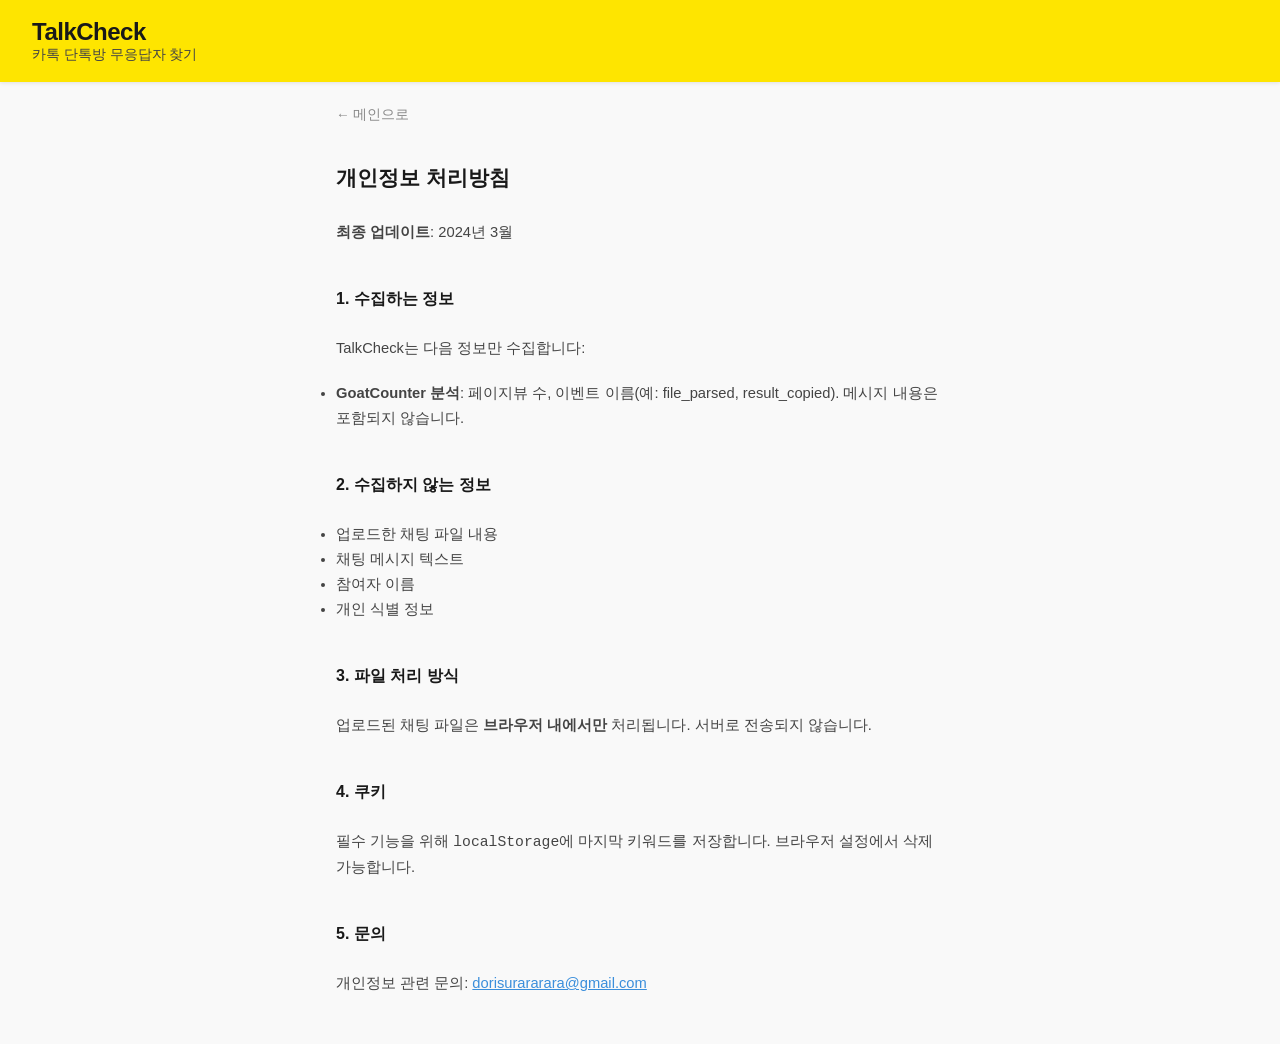
==== docs/privacy.html @ 281e4b71 "fix(docs): DOC-LINK-003 — docs/privacy.html + how-to-export.html 생성 footer 링크 대상 HTML 파일 미존재로 배포 즉시 " ====
<!DOCTYPE html>
<html lang="ko">
<head>
  <meta charset="UTF-8">
  <meta name="viewport" content="width=device-width, initial-scale=1.0">
  <title>개인정보 처리방침 — TalkCheck</title>
  <link rel="stylesheet" href="../css/style.css">
  <style>
    main { max-width: 640px; margin: 0 auto; padding: 24px 16px 48px; }
    h1 { font-size: 1.3rem; margin-bottom: 8px; }
    h2 { font-size: 1rem; margin-top: 24px; margin-bottom: 6px; }
    p, li { font-size: 0.92rem; line-height: 1.7; color: #444; }
    a { color: #3A8EDB; }
    .back { display: inline-block; margin-bottom: 20px; font-size: 0.85rem; color: #888; text-decoration: none; }
    .back:hover { color: #333; }
  </style>
</head>
<body>
  <header>
    <div>
      <div class="logo">TalkCheck</div>
      <div class="subtitle">카톡 단톡방 무응답자 찾기</div>
    </div>
  </header>
  <main>
    <a href="../index.html" class="back">← 메인으로</a>
    <h1>개인정보 처리방침</h1>
    <p><strong>최종 업데이트</strong>: 2024년 3월</p>

    <h2>1. 수집하는 정보</h2>
    <p>TalkCheck는 다음 정보만 수집합니다:</p>
    <ul>
      <li><strong>GoatCounter 분석</strong>: 페이지뷰 수, 이벤트 이름(예: file_parsed, result_copied). 메시지 내용은 포함되지 않습니다.</li>
    </ul>

    <h2>2. 수집하지 않는 정보</h2>
    <ul>
      <li>업로드한 채팅 파일 내용</li>
      <li>채팅 메시지 텍스트</li>
      <li>참여자 이름</li>
      <li>개인 식별 정보</li>
    </ul>

    <h2>3. 파일 처리 방식</h2>
    <p>업로드된 채팅 파일은 <strong>브라우저 내에서만</strong> 처리됩니다. 서버로 전송되지 않습니다.</p>

    <h2>4. 쿠키</h2>
    <p>필수 기능을 위해 <code>localStorage</code>에 마지막 키워드를 저장합니다. 브라우저 설정에서 삭제 가능합니다.</p>

    <h2>5. 문의</h2>
    <p>개인정보 관련 문의: <a href="mailto:dorisurararara@gmail.com">dorisurararara@gmail.com</a></p>
  </main>
</body>
</html>
---- css/style.css ----
/* style.css — 모바일 우선 (375px 기준) */

:root {
  --primary: #FEE500;       /* 카카오 노란색 */
  --primary-dark: #E6CF00;
  --bg: #f9f9f9;
  --surface: #ffffff;
  --text: #191919;
  --text-muted: #888;
  --border: #e0e0e0;
  --danger: #e53935;
  --success: #43a047;
  --radius: 12px;
  --shadow: 0 2px 8px rgba(0,0,0,0.08);
}

* {
  box-sizing: border-box;
  margin: 0;
  padding: 0;
}

html {
  font-size: 16px;
  -webkit-tap-highlight-color: transparent;
}

body {
  font-family: -apple-system, BlinkMacSystemFont, 'Segoe UI', 'Apple SD Gothic Neo', sans-serif;
  background: var(--bg);
  color: var(--text);
  min-height: 100vh;
  display: flex;
  flex-direction: column;
}

/* ── Header ── */
header {
  background: var(--primary);
  padding: 16px 20px;
  display: flex;
  align-items: center;
  gap: 10px;
  box-shadow: 0 1px 4px rgba(0,0,0,0.1);
}

header .logo {
  font-size: 1.5rem;
  font-weight: 700;
  color: var(--text);
  letter-spacing: -0.5px;
}

header .subtitle {
  font-size: 0.85rem;
  color: #444;
}

/* ── Main ── */
main {
  flex: 1;
  max-width: 600px;
  width: 100%;
  margin: 0 auto;
  padding: 20px 16px 40px;
  display: flex;
  flex-direction: column;
  gap: 20px;
}

/* ── Card ── */
.card {
  background: var(--surface);
  border-radius: var(--radius);
  padding: 20px;
  box-shadow: var(--shadow);
}

.card h2 {
  font-size: 1rem;
  font-weight: 600;
  margin-bottom: 14px;
  color: var(--text);
}

/* ── Drop Zone ── */
.drop-zone {
  border: 2px dashed var(--border);
  border-radius: var(--radius);
  padding: 32px 16px;
  text-align: center;
  cursor: pointer;
  transition: border-color 0.2s, background 0.2s;
  background: #fafafa;
}

.drop-zone:hover,
.drop-zone.drag-over {
  border-color: var(--primary-dark);
  background: #fffde7;
}

.drop-zone .icon {
  font-size: 2.5rem;
  margin-bottom: 10px;
  display: block;
}

.drop-zone p {
  color: var(--text-muted);
  font-size: 0.9rem;
  line-height: 1.5;
}

.drop-zone .file-name {
  margin-top: 10px;
  font-size: 0.85rem;
  font-weight: 500;
  color: var(--text);
  word-break: break-all;
}

/* ── Input group ── */
.input-group {
  display: flex;
  flex-direction: column;
  gap: 8px;
}

.input-group label {
  font-size: 0.9rem;
  font-weight: 500;
  color: var(--text);
}

.input-group input[type="text"] {
  width: 100%;
  padding: 12px 14px;
  border: 1.5px solid var(--border);
  border-radius: 8px;
  font-size: 1rem;
  outline: none;
  transition: border-color 0.2s;
  background: var(--surface);
  color: var(--text);
}

.input-group input[type="text"]:focus {
  border-color: var(--primary-dark);
}

.input-hint {
  font-size: 0.8rem;
  color: var(--text-muted);
}

/* ── Buttons ── */
.btn {
  display: inline-flex;
  align-items: center;
  justify-content: center;
  gap: 6px;
  padding: 14px 20px;
  border: none;
  border-radius: 10px;
  font-size: 1rem;
  font-weight: 600;
  cursor: pointer;
  transition: opacity 0.15s, transform 0.1s;
  width: 100%;
  -webkit-appearance: none;
}

.btn:active {
  transform: scale(0.97);
}

.btn-primary {
  background: var(--primary);
  color: var(--text);
}

.btn-primary:hover {
  background: var(--primary-dark);
}

.btn-primary:disabled {
  opacity: 0.4;
  cursor: not-allowed;
}

.btn-secondary {
  background: #f0f0f0;
  color: var(--text);
}

.btn-secondary:hover {
  background: #e4e4e4;
}

.btn-copy {
  background: var(--success);
  color: #fff;
}

.btn-copy:hover {
  opacity: 0.9;
}

.btn-copy.copied {
  background: #2e7d32;
}

/* ── File input hidden ── */
#fileInput {
  display: none;
}

/* ── Results ── */
#resultSection {
  display: none;
}

#resultSection.visible {
  display: block;
}

.result-meta {
  font-size: 0.85rem;
  color: var(--text-muted);
  margin-bottom: 12px;
}

.result-meta span {
  font-weight: 600;
  color: var(--text);
}

.responder-status {
  display: flex;
  gap: 8px;
  margin-bottom: 16px;
  flex-wrap: wrap;
}

.badge {
  display: inline-block;
  padding: 4px 10px;
  border-radius: 20px;
  font-size: 0.8rem;
  font-weight: 500;
}

.badge-green {
  background: #e8f5e9;
  color: #2e7d32;
}

.badge-red {
  background: #ffebee;
  color: #c62828;
}

.nonresponder-list {
  list-style: none;
  display: flex;
  flex-wrap: wrap;
  gap: 8px;
  margin-bottom: 16px;
}

.nonresponder-list li {
  background: #fff3e0;
  border: 1px solid #ffe0b2;
  border-radius: 8px;
  padding: 6px 12px;
  font-size: 0.9rem;
  font-weight: 500;
  color: #e65100;
}

.mention-box {
  background: #f5f5f5;
  border-radius: 8px;
  padding: 14px;
  font-size: 0.95rem;
  line-height: 1.6;
  word-break: break-all;
  margin-bottom: 12px;
  border: 1px solid var(--border);
  min-height: 56px;
  color: var(--text);
}

/* ── No result ── */
.no-result {
  text-align: center;
  padding: 20px 0;
  color: var(--success);
}

.no-result .icon {
  font-size: 2rem;
  display: block;
  margin-bottom: 8px;
}

/* ── Error ── */
.error-msg {
  background: #ffebee;
  border: 1px solid #ef9a9a;
  border-radius: 8px;
  padding: 12px 14px;
  font-size: 0.9rem;
  color: var(--danger);
  display: none;
}

.error-msg.visible {
  display: block;
}

/* ── Announcement info ── */
.announcement-info {
  font-size: 0.85rem;
  color: var(--text-muted);
  background: #e3f2fd;
  border-radius: 8px;
  padding: 10px 14px;
  margin-bottom: 14px;
  border-left: 3px solid #1e88e5;
}

/* ── Footer ── */
footer {
  background: var(--surface);
  border-top: 1px solid var(--border);
  padding: 24px 16px 32px;
  text-align: center;
  font-size: 0.85rem;
  color: var(--text-muted);
  display: flex;
  flex-direction: column;
  gap: 16px;
}

.footer-ads {
  min-height: 60px;
  display: flex;
  align-items: center;
  justify-content: center;
  background: #f5f5f5;
  border-radius: 8px;
  color: var(--text-muted);
  font-size: 0.75rem;
  border: 1px dashed var(--border);
}

.footer-donate {
  font-size: 0.85rem;
}

.footer-donate a {
  color: #1e88e5;
  text-decoration: none;
}

.footer-links {
  display: flex;
  gap: 14px;
  justify-content: center;
  flex-wrap: wrap;
}

.footer-links a {
  color: var(--text-muted);
  text-decoration: none;
  font-size: 0.8rem;
}

.footer-links a:hover {
  text-decoration: underline;
}

/* ── Loading ── */
.loading {
  display: none;
  text-align: center;
  padding: 20px;
  color: var(--text-muted);
  font-size: 0.9rem;
}

.loading.visible {
  display: block;
}

/* ── How-to ── */
.how-to {
  font-size: 0.85rem;
  color: var(--text-muted);
  line-height: 1.7;
}

.how-to ol {
  padding-left: 20px;
}

.how-to ol li {
  margin-bottom: 6px;
}

/* ── Responsive ── */
@media (min-width: 600px) {
  header {
    padding: 18px 32px;
  }
  main {
    padding: 28px 0 60px;
  }
}
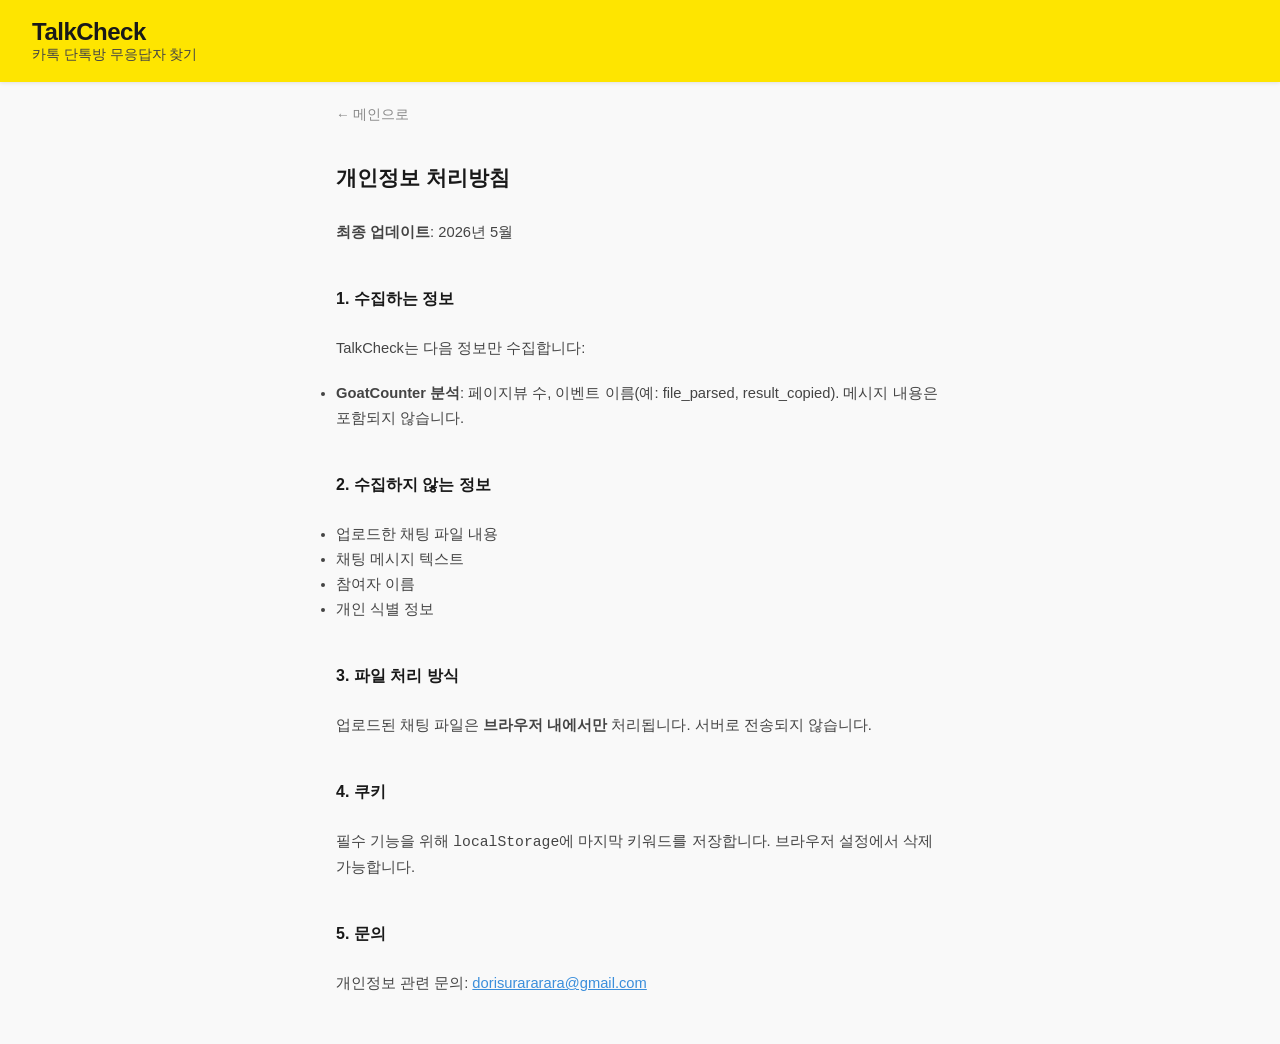
==== commit c915f30b: "fix(meta): 저작권 연도 2024→2026, 개인정보 처리방침 날짜 2026년 5월로 갱신 Co-Authored-By: Claude Sonnet 4.6 <noreply@an" ====
--- a/docs/privacy.html
+++ b/docs/privacy.html
@@ -25,7 +25,7 @@
   <main>
     <a href="../index.html" class="back">← 메인으로</a>
     <h1>개인정보 처리방침</h1>
-    <p><strong>최종 업데이트</strong>: 2024년 3월</p>
+    <p><strong>최종 업데이트</strong>: 2026년 5월</p>
 
     <h2>1. 수집하는 정보</h2>
     <p>TalkCheck는 다음 정보만 수집합니다:</p>
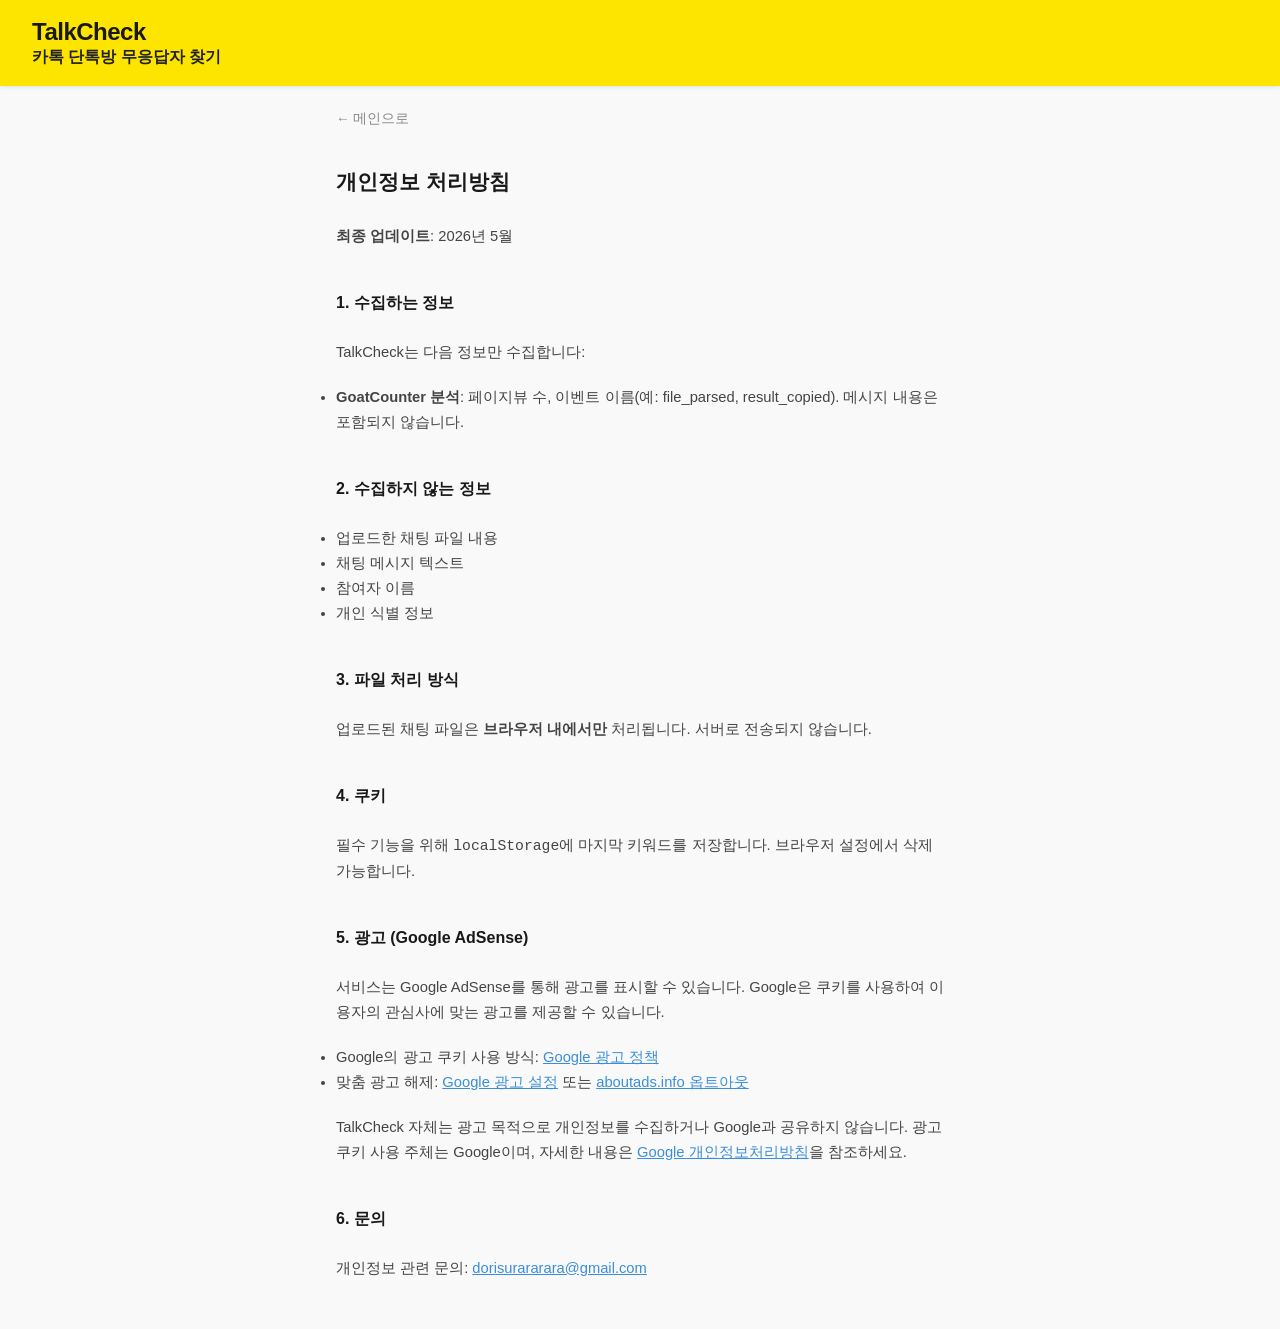
==== commit 3c37f183: "feat(legal): privacy.html AdSense 광고 쿠키 항목 추가 + 이용약관 링크 AdSense 정책 준수를 위해 제3자 쿠키(Google AdSense) 공지 " ====
--- a/docs/privacy.html
+++ b/docs/privacy.html
@@ -47,7 +47,15 @@
     <h2>4. 쿠키</h2>
     <p>필수 기능을 위해 <code>localStorage</code>에 마지막 키워드를 저장합니다. 브라우저 설정에서 삭제 가능합니다.</p>
 
-    <h2>5. 문의</h2>
+    <h2>5. 광고 (Google AdSense)</h2>
+    <p>서비스는 Google AdSense를 통해 광고를 표시할 수 있습니다. Google은 쿠키를 사용하여 이용자의 관심사에 맞는 광고를 제공할 수 있습니다.</p>
+    <ul>
+      <li>Google의 광고 쿠키 사용 방식: <a href="https://policies.google.com/technologies/ads" target="_blank" rel="noopener">Google 광고 정책</a></li>
+      <li>맞춤 광고 해제: <a href="https://adssettings.google.com/" target="_blank" rel="noopener">Google 광고 설정</a> 또는 <a href="https://optout.aboutads.info/" target="_blank" rel="noopener">aboutads.info 옵트아웃</a></li>
+    </ul>
+    <p>TalkCheck 자체는 광고 목적으로 개인정보를 수집하거나 Google과 공유하지 않습니다. 광고 쿠키 사용 주체는 Google이며, 자세한 내용은 <a href="https://policies.google.com/privacy" target="_blank" rel="noopener">Google 개인정보처리방침</a>을 참조하세요.</p>
+
+    <h2>6. 문의</h2>
     <p>개인정보 관련 문의: <a href="mailto:dorisurararara@gmail.com">dorisurararara@gmail.com</a></p>
   </main>
 </body>
--- a/css/style.css
+++ b/css/style.css
@@ -52,8 +52,17 @@
 }
 
 header .subtitle {
-  font-size: 0.85rem;
-  color: #444;
+  font-size: 1rem;
+  font-weight: 600;
+  color: #222;
+  line-height: 1.35;
+}
+
+header .hero-subhead {
+  font-size: 0.78rem;
+  color: #555;
+  margin: 4px 0 0;
+  line-height: 1.4;
 }
 
 /* ── Main ── */
